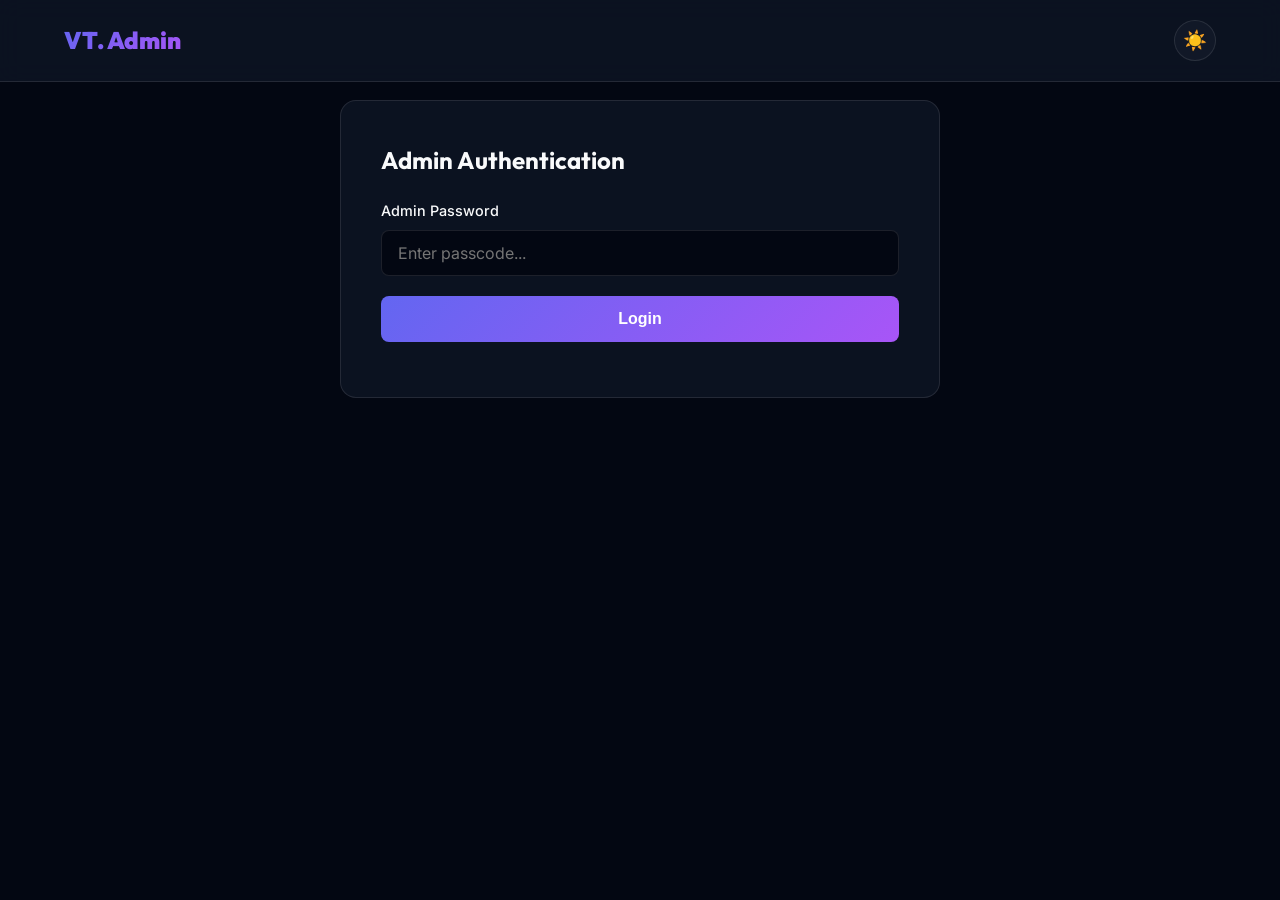
==== frontend/admin.html @ b22c6465 "Initial portfolio website" ====
<!DOCTYPE html>
<html lang="en" data-theme="dark">
<head>
    <meta charset="UTF-8">
    <meta name="viewport" content="width=device-width, initial-scale=1.0">
    <title>VT Portfolio | Admin Dashboard</title>
    <link rel="stylesheet" href="css/style.css">
</head>
<body>
    <nav id="navbar">
        <a href="index.html" class="logo">VT. Admin</a>
        <button class="theme-toggle" id="theme-toggle" title="Toggle Theme">🌙</button>
    </nav>

    <div class="admin-container">
        <div id="login-section" style="display: block;">
            <div class="contact-container">
                <h2 style="margin-bottom: 20px;">Admin Authentication</h2>
                <form id="login-form">
                    <div class="form-group">
                        <label>Admin Password</label>
                        <input type="password" id="admin-password" class="form-control" required placeholder="Enter passcode...">
                    </div>
                    <button type="submit" class="btn-primary" style="width: 100%;">Login</button>
                </form>
                <div id="login-status" style="margin-top: 15px; color: var(--danger-color);"></div>
            </div>
        </div>

        <div id="dashboard-section" style="display: none;">
            <div class="admin-header">
                <h2>Manage Projects</h2>
                <button id="add-project-btn" class="btn-primary">Add New Project</button>
            </div>
            
            <table class="admin-table" id="projects-table">
                <thead>
                    <tr>
                        <th>ID</th>
                        <th>Title</th>
                        <th>Category</th>
                        <th>Featured</th>
                        <th>Actions</th>
                    </tr>
                </thead>
                <tbody id="projects-tbody">
                    <!-- Populated via JS -->
                </tbody>
            </table>
        </div>
    </div>

    <!-- Modals for Add/Edit could be added here in a real production app -->
    
    <script src="js/admin.js"></script>
</body>
</html>
---- frontend/css/style.css ----
@import url('https://fonts.googleapis.com/css2?family=Inter:wght@300;400;500;600;700&family=Outfit:wght@400;600;700;800;900&display=swap');

:root {
  /* Dark Mode (Default) - Deep Ocean / Indigo Theme */
  --bg-color: #030712;
  --surface-color: rgba(17, 24, 39, 0.7);
  --surface-color-solid: #111827;
  --surface-border: rgba(255, 255, 255, 0.1);
  --text-main: #f9fafb;
  --text-muted: #9ca3af;
  --accent-color: #6366f1;
  --accent-glow: rgba(99, 102, 241, 0.5);
  --accent-gradient: linear-gradient(135deg, #6366f1 0%, #a855f7 100%);
  --success-color: #10b981;
  --danger-color: #ef4444;
}

[data-theme="light"] {
  /* Light Mode */
  --bg-color: #f8fafc;
  --surface-color: rgba(255, 255, 255, 0.7);
  --surface-color-solid: #ffffff;
  --surface-border: rgba(0, 0, 0, 0.1);
  --text-main: #0f172a;
  --text-muted: #475569;
  --accent-color: #4f46e5;
  --accent-glow: rgba(79, 70, 229, 0.3);
  --accent-gradient: linear-gradient(135deg, #4f46e5 0%, #9333ea 100%);
}

* {
  margin: 0;
  padding: 0;
  box-sizing: border-box;
}

html {
  scroll-behavior: smooth;
}

body {
  font-family: 'Inter', sans-serif;
  background-color: var(--bg-color);
  color: var(--text-main);
  line-height: 1.6;
  transition: background-color 0.3s ease, color 0.3s ease;
  overflow-x: hidden;
}

h1, h2, h3, h4, h5, h6 {
  font-family: 'Outfit', sans-serif;
}

/* Background Effects */
.bg-glow {
  position: fixed;
  top: -20vh;
  left: -20vw;
  width: 60vw;
  height: 60vh;
  background: var(--accent-glow);
  filter: blur(150px);
  border-radius: 50%;
  z-index: -1;
  pointer-events: none;
}
.bg-glow-2 {
  position: fixed;
  bottom: -20vh;
  right: -20vw;
  width: 50vw;
  height: 50vh;
  background: rgba(168, 85, 247, 0.2);
  filter: blur(150px);
  border-radius: 50%;
  z-index: -1;
  pointer-events: none;
}

/* Navbar */
nav {
  position: fixed;
  top: 0;
  width: 100%;
  padding: 20px 5%;
  display: flex;
  justify-content: space-between;
  align-items: center;
  z-index: 100;
  background: var(--surface-color);
  backdrop-filter: blur(12px);
  border-bottom: 1px solid var(--surface-border);
  transition: padding 0.3s ease;
}
nav.scrolled {
  padding: 15px 5%;
}
.logo {
  font-family: 'Outfit', sans-serif;
  font-weight: 900;
  font-size: 1.5rem;
  background: var(--accent-gradient);
  -webkit-background-clip: text;
  -webkit-text-fill-color: transparent;
  text-decoration: none;
}
.nav-links {
  display: flex;
  gap: 30px;
  list-style: none;
  align-items: center;
}
.nav-links a {
  text-decoration: none;
  color: var(--text-main);
  font-weight: 500;
  font-size: 0.95rem;
  transition: color 0.2s ease;
}
.nav-links a:hover {
  color: var(--accent-color);
}
.theme-toggle {
  background: none;
  border: none;
  color: var(--text-main);
  cursor: pointer;
  font-size: 1.2rem;
  display: flex;
  align-items: center;
  justify-content: center;
  padding: 8px;
  border-radius: 50%;
  background: var(--surface-color-solid);
  border: 1px solid var(--surface-border);
  transition: transform 0.2s ease;
}
.theme-toggle:hover {
  transform: scale(1.1);
}

/* Hero Section */
.hero {
  min-height: 100vh;
  display: flex;
  align-items: center;
  padding: 0 5%;
  position: relative;
}
.hero-content {
  max-width: 800px;
  margin-top: 80px;
}
.badge {
  display: inline-block;
  padding: 6px 14px;
  border-radius: 20px;
  background: rgba(99, 102, 241, 0.1);
  border: 1px solid rgba(99, 102, 241, 0.3);
  color: var(--accent-color);
  font-weight: 600;
  font-size: 0.85rem;
  margin-bottom: 20px;
  animation: float 3s ease-in-out infinite;
}
.hero h1 {
  font-size: clamp(3rem, 5vw, 5rem);
  line-height: 1.1;
  margin-bottom: 20px;
}
.hero h1 span {
  background: var(--accent-gradient);
  -webkit-background-clip: text;
  -webkit-text-fill-color: transparent;
}
.hero p {
  font-size: 1.2rem;
  color: var(--text-muted);
  max-width: 600px;
  margin-bottom: 40px;
}
.btn-primary {
  display: inline-block;
  padding: 14px 32px;
  background: var(--accent-gradient);
  color: white;
  text-decoration: none;
  border-radius: 8px;
  font-weight: 600;
  font-size: 1rem;
  transition: transform 0.2s ease, box-shadow 0.2s ease;
  border: none;
  cursor: pointer;
}
.btn-primary:hover {
  transform: translateY(-2px);
  box-shadow: 0 10px 25px var(--accent-glow);
}

/* Sections Common */
section {
  padding: 100px 5%;
}
.section-title {
  font-size: 2.5rem;
  margin-bottom: 10px;
}
.section-subtitle {
  color: var(--text-muted);
  margin-bottom: 50px;
}

/* Skills */
.skills-grid {
  display: grid;
  grid-template-columns: repeat(auto-fit, minmax(280px, 1fr));
  gap: 30px;
}
.skill-card {
  background: var(--surface-color);
  backdrop-filter: blur(12px);
  border: 1px solid var(--surface-border);
  border-radius: 16px;
  padding: 30px;
  transition: transform 0.3s ease;
}
.skill-card:hover {
  transform: translateY(-5px);
  border-color: var(--accent-color);
}
.skill-card h3 {
  font-size: 1.2rem;
  margin-bottom: 20px;
  display: flex;
  align-items: center;
  gap: 10px;
}
.skill-item {
  margin-bottom: 15px;
}
.skill-info {
  display: flex;
  justify-content: space-between;
  margin-bottom: 6px;
  font-size: 0.9rem;
  font-weight: 500;
}
.skill-bar {
  width: 100%;
  height: 6px;
  background: var(--bg-color);
  border-radius: 4px;
  overflow: hidden;
}
.skill-progress {
  height: 100%;
  background: var(--accent-gradient);
  border-radius: 4px;
  width: 0;
  transition: width 1s cubic-bezier(0.1, 0.5, 0.1, 1);
}

/* Projects */
.projects-grid {
  display: grid;
  grid-template-columns: repeat(auto-fit, minmax(320px, 1fr));
  gap: 30px;
}
.project-card {
  background: var(--surface-color);
  border: 1px solid var(--surface-border);
  border-radius: 16px;
  padding: 30px;
  display: flex;
  flex-direction: column;
  transition: all 0.3s ease;
}
.project-card:hover {
  transform: translateY(-10px);
  border-color: var(--accent-color);
  box-shadow: 0 10px 30px rgba(0,0,0,0.1);
}
.project-card h3 {
  font-size: 1.4rem;
  margin-bottom: 10px;
}
.project-desc {
  color: var(--text-muted);
  font-size: 0.95rem;
  margin-bottom: 20px;
  flex-grow: 1;
}
.tech-stack {
  display: flex;
  flex-wrap: wrap;
  gap: 8px;
  margin-bottom: 20px;
}
.tech-tag {
  background: var(--surface-color-solid);
  border: 1px solid var(--surface-border);
  padding: 4px 10px;
  border-radius: 20px;
  font-size: 0.8rem;
  font-weight: 500;
}
.project-links {
  display: flex;
  gap: 15px;
}
.project-links a {
  text-decoration: none;
  font-size: 0.9rem;
  font-weight: 600;
  color: var(--text-main);
  transition: color 0.2s;
}
.project-links a:hover {
  color: var(--accent-color);
}

/* Form */
.contact-container {
  max-width: 600px;
  margin: 0 auto;
  background: var(--surface-color);
  padding: 40px;
  border-radius: 16px;
  border: 1px solid var(--surface-border);
}
.form-group {
  margin-bottom: 20px;
}
.form-group label {
  display: block;
  margin-bottom: 8px;
  font-size: 0.9rem;
  font-weight: 500;
}
.form-control {
  width: 100%;
  padding: 12px 16px;
  background: var(--bg-color);
  border: 1px solid var(--surface-border);
  border-radius: 8px;
  color: var(--text-main);
  font-family: inherit;
  font-size: 1rem;
  outline: none;
  transition: border-color 0.2s;
}
.form-control:focus {
  border-color: var(--accent-color);
}
textarea.form-control {
  min-height: 120px;
  resize: vertical;
}

/* Floating Admin Link */
.admin-link {
  position: fixed;
  bottom: 20px;
  right: 20px;
  background: var(--surface-color-solid);
  border: 1px solid var(--surface-border);
  color: var(--text-muted);
  width: 45px;
  height: 45px;
  border-radius: 50%;
  display: flex;
  align-items: center;
  justify-content: center;
  text-decoration: none;
  font-size: 1.2rem;
  transition: all 0.2s;
  z-index: 100;
}
.admin-link:hover {
  color: var(--accent-color);
  transform: scale(1.1);
}

/* Animations */
@keyframes float {
  0% { transform: translateY(0px); }
  50% { transform: translateY(-10px); }
  100% { transform: translateY(0px); }
}

.reveal {
  opacity: 0;
  transform: translateY(30px);
  transition: opacity 0.8s ease, transform 0.8s ease;
}
.reveal.active {
  opacity: 1;
  transform: translateY(0);
}

/* Admin Dashboard Specific */
.admin-container {
  max-width: 1200px;
  margin: 100px auto;
  padding: 0 5%;
}
.admin-header {
  display: flex;
  justify-content: space-between;
  align-items: center;
  margin-bottom: 40px;
}
.admin-table {
  width: 100%;
  border-collapse: collapse;
  background: var(--surface-color);
  border-radius: 12px;
  overflow: hidden;
  border: 1px solid var(--surface-border);
}
.admin-table th, .admin-table td {
  padding: 15px 20px;
  text-align: left;
  border-bottom: 1px solid var(--surface-border);
}
.admin-table th {
  background: var(--surface-color-solid);
  font-weight: 600;
}
.action-btn {
  background: none;
  border: none;
  color: var(--text-main);
  cursor: pointer;
  padding: 5px;
  transition: color 0.2s;
}
.action-btn.delete:hover { color: var(--danger-color); }
.action-btn.edit:hover { color: var(--accent-color); }

@media (max-width: 768px) {
  .nav-links {
    display: none;
  }
}
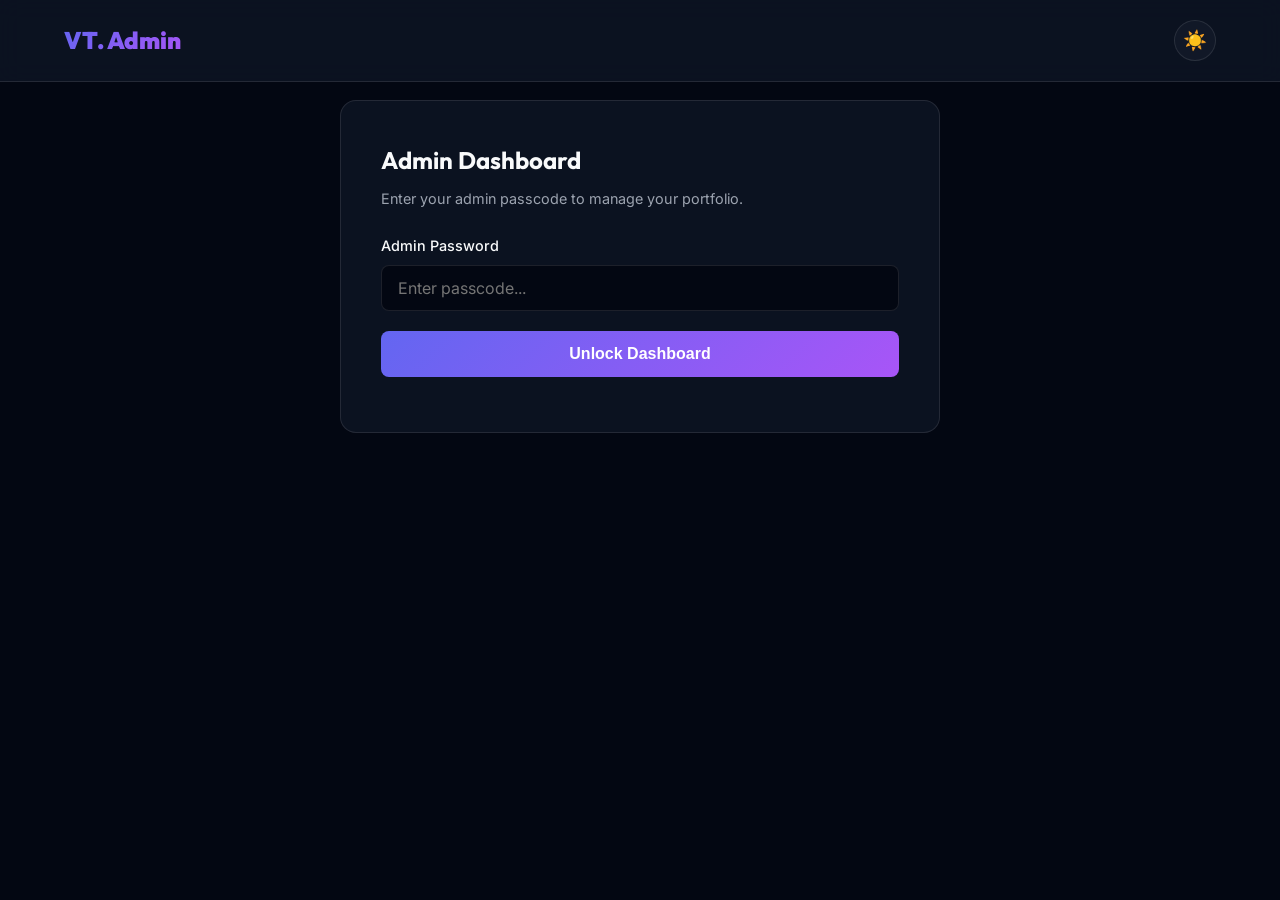
==== commit 4d25ae1c: "Add full CRUD management for Home, Skills, Projects, and Contact Messages in Admin dashboard" ====
--- a/frontend/admin.html
+++ b/frontend/admin.html
@@ -5,53 +5,428 @@
     <meta name="viewport" content="width=device-width, initial-scale=1.0">
     <title>VT Portfolio | Admin Dashboard</title>
     <link rel="stylesheet" href="css/style.css">
+    <style>
+        /* ── Admin-specific styles ──────────────────────────── */
+        .admin-tabs {
+            display: flex;
+            gap: 6px;
+            background: var(--surface-color);
+            border: 1px solid var(--surface-border);
+            border-radius: 14px;
+            padding: 6px;
+            margin-bottom: 32px;
+            flex-wrap: wrap;
+        }
+        .tab-btn {
+            flex: 1;
+            min-width: 110px;
+            padding: 12px 16px;
+            background: none;
+            border: none;
+            border-radius: 10px;
+            color: var(--text-muted);
+            font-family: inherit;
+            font-size: 0.9rem;
+            font-weight: 600;
+            cursor: pointer;
+            transition: all 0.2s;
+            white-space: nowrap;
+        }
+        .tab-btn.active { background: var(--accent-gradient); color: #fff; }
+        .tab-btn:hover:not(.active) { background: var(--surface-color-solid); color: var(--text-main); }
+        .tab-panel { display: none; }
+        .tab-panel.active { display: block; animation: fadeIn 0.3s ease; }
+        @keyframes fadeIn { from { opacity: 0; transform: translateY(8px); } to { opacity: 1; transform: none; } }
+
+        /* ── Section sub-headers ────────────────────────────── */
+        .admin-sub-header {
+            display: flex;
+            justify-content: space-between;
+            align-items: center;
+            margin-bottom: 24px;
+            flex-wrap: wrap;
+            gap: 12px;
+        }
+        .admin-sub-header h2 { font-size: 1.4rem; }
+
+        /* ── Modal ──────────────────────────────────────────── */
+        .modal-overlay {
+            display: none;
+            position: fixed;
+            inset: 0;
+            background: rgba(0,0,0,0.75);
+            backdrop-filter: blur(6px);
+            z-index: 1000;
+            align-items: center;
+            justify-content: center;
+            padding: 20px;
+        }
+        .modal-overlay.open { display: flex; }
+        .modal {
+            background: var(--surface-color-solid);
+            border: 1px solid var(--surface-border);
+            border-radius: 20px;
+            padding: 40px;
+            width: 100%;
+            max-width: 640px;
+            max-height: 90vh;
+            overflow-y: auto;
+            position: relative;
+            animation: slideUp 0.3s ease;
+        }
+        @keyframes slideUp { from { opacity:0; transform: translateY(30px); } to { opacity:1; transform:none; } }
+        .modal-title { font-family: 'Outfit', sans-serif; font-size: 1.5rem; font-weight: 700; margin-bottom: 24px; }
+        .modal-close {
+            position: absolute; top: 16px; right: 20px;
+            background: none; border: none; font-size: 1.5rem;
+            color: var(--text-muted); cursor: pointer; transition: color 0.2s;
+        }
+        .modal-close:hover { color: var(--danger-color); }
+
+        /* ── Form helpers ───────────────────────────────────── */
+        .form-row { display: grid; grid-template-columns: 1fr 1fr; gap: 16px; }
+        @media (max-width: 560px) { .form-row { grid-template-columns: 1fr; } }
+        .checkbox-group { display: flex; align-items: center; gap: 10px; padding-top: 8px; }
+        .checkbox-group input[type="checkbox"] { width: 18px; height: 18px; accent-color: var(--accent-color); cursor: pointer; }
+        .form-status { margin-top: 14px; font-size: 0.9rem; font-weight: 500; min-height: 20px; }
+
+        /* ── Table badges ───────────────────────────────────── */
+        .badge-yes { color: var(--success-color); font-weight: 700; }
+        .badge-no  { color: var(--text-muted); }
+
+        /* ── Message cards ──────────────────────────────────── */
+        .msg-card {
+            background: var(--surface-color);
+            border: 1px solid var(--surface-border);
+            border-radius: 14px;
+            padding: 22px 26px;
+            margin-bottom: 14px;
+            transition: border-color 0.2s;
+        }
+        .msg-card:hover { border-color: var(--accent-color); }
+        .msg-card-header { display: flex; justify-content: space-between; align-items: flex-start; margin-bottom: 6px; flex-wrap: wrap; gap: 8px; }
+        .msg-name { font-weight: 700; font-size: 1rem; }
+        .msg-date { font-size: 0.8rem; color: var(--text-muted); }
+        .msg-email { font-size: 0.85rem; color: var(--accent-color); margin-bottom: 10px; }
+        .msg-text { color: var(--text-muted); font-size: 0.95rem; line-height: 1.5; margin-bottom: 14px; }
+        .msg-actions { display: flex; gap: 8px; }
+
+        /* ── Skill progress inline ──────────────────────────── */
+        .skill-bar-mini {
+            display: flex; align-items: center; gap: 8px;
+        }
+        .skill-bar-mini .bar {
+            flex: 1; height: 6px; background: var(--bg-color);
+            border-radius: 4px; overflow: hidden; max-width: 100px;
+        }
+        .skill-bar-mini .bar-fill {
+            height: 100%; background: var(--accent-gradient); border-radius: 4px;
+        }
+
+        /* ── Logout ─────────────────────────────────────────── */
+        .logout-btn {
+            padding: 8px 18px; background: none;
+            border: 1px solid var(--danger-color); color: var(--danger-color);
+            border-radius: 8px; cursor: pointer; font-family: inherit;
+            font-weight: 600; font-size: 0.9rem; transition: all 0.2s;
+        }
+        .logout-btn:hover { background: var(--danger-color); color: #fff; }
+
+        /* ── Home edit form ─────────────────────────────────── */
+        .home-edit-card {
+            background: var(--surface-color);
+            border: 1px solid var(--surface-border);
+            border-radius: 16px;
+            padding: 32px;
+        }
+
+        /* ── Action btn row in table ────────────────────────── */
+        .action-cell { display: flex; gap: 6px; flex-wrap: wrap; }
+
+        /* ── Empty state ────────────────────────────────────── */
+        .empty-state {
+            text-align: center; padding: 60px 20px; color: var(--text-muted);
+        }
+        .empty-state .icon { font-size: 3rem; margin-bottom: 12px; }
+    </style>
 </head>
 <body>
     <nav id="navbar">
         <a href="index.html" class="logo">VT. Admin</a>
-        <button class="theme-toggle" id="theme-toggle" title="Toggle Theme">🌙</button>
+        <div style="display:flex; gap:12px; align-items:center;">
+            <button id="logout-btn" class="logout-btn" style="display:none;">⏏ Logout</button>
+            <button class="theme-toggle" id="theme-toggle" title="Toggle Theme">🌙</button>
+        </div>
     </nav>
 
     <div class="admin-container">
-        <div id="login-section" style="display: block;">
+
+        <!-- ═══════════ LOGIN ═══════════ -->
+        <div id="login-section">
             <div class="contact-container">
-                <h2 style="margin-bottom: 20px;">Admin Authentication</h2>
+                <h2 style="margin-bottom:8px;">Admin Dashboard</h2>
+                <p style="color:var(--text-muted); margin-bottom:24px; font-size:0.9rem;">
+                    Enter your admin passcode to manage your portfolio.
+                </p>
                 <form id="login-form">
                     <div class="form-group">
                         <label>Admin Password</label>
                         <input type="password" id="admin-password" class="form-control" required placeholder="Enter passcode...">
                     </div>
-                    <button type="submit" class="btn-primary" style="width: 100%;">Login</button>
+                    <button type="submit" class="btn-primary" style="width:100%; border-radius:8px;">Unlock Dashboard</button>
                 </form>
-                <div id="login-status" style="margin-top: 15px; color: var(--danger-color);"></div>
+                <div id="login-status" style="margin-top:15px; font-size:0.9rem; text-align:center;"></div>
             </div>
         </div>
 
-        <div id="dashboard-section" style="display: none;">
-            <div class="admin-header">
-                <h2>Manage Projects</h2>
-                <button id="add-project-btn" class="btn-primary">Add New Project</button>
-            </div>
-            
-            <table class="admin-table" id="projects-table">
-                <thead>
-                    <tr>
-                        <th>ID</th>
-                        <th>Title</th>
-                        <th>Category</th>
-                        <th>Featured</th>
-                        <th>Actions</th>
-                    </tr>
-                </thead>
-                <tbody id="projects-tbody">
-                    <!-- Populated via JS -->
-                </tbody>
-            </table>
+        <!-- ═══════════ DASHBOARD ═══════════ -->
+        <div id="dashboard-section" style="display:none;">
+
+            <!-- Tab Bar -->
+            <div class="admin-tabs">
+                <button class="tab-btn active" data-tab="home">🏠 Home</button>
+                <button class="tab-btn" data-tab="projects">🗂 Projects</button>
+                <button class="tab-btn" data-tab="skills">⚡ Skills</button>
+                <button class="tab-btn" data-tab="messages">📩 Messages</button>
+            </div>
+
+            <!-- ─── HOME TAB ─── -->
+            <div class="tab-panel active" id="tab-home">
+                <div class="admin-sub-header">
+                    <h2>Edit Home / Hero Section</h2>
+                    <span style="color:var(--text-muted); font-size:0.85rem;">Changes appear instantly on the live portfolio.</span>
+                </div>
+                <div class="home-edit-card">
+                    <form id="hero-form">
+                        <div class="form-row">
+                            <div class="form-group">
+                                <label>Your Name</label>
+                                <input type="text" id="hero-name-inp" class="form-control" placeholder="V THILOTHAMA">
+                            </div>
+                            <div class="form-group">
+                                <label>Tagline / Role</label>
+                                <input type="text" id="hero-tagline-inp" class="form-control" placeholder="Full-Stack Developer">
+                            </div>
+                        </div>
+                        <div class="form-group">
+                            <label>Hero Description</label>
+                            <textarea id="hero-desc-inp" class="form-control" style="min-height:100px;" placeholder="Brief intro shown in the hero section..."></textarea>
+                        </div>
+                        <div class="form-row">
+                            <div class="form-group">
+                                <label>Badge Text</label>
+                                <input type="text" id="hero-badge-inp" class="form-control" placeholder="Available for Hire">
+                            </div>
+                            <div class="form-group" style="display:flex; flex-direction:column; justify-content:flex-end;">
+                                <div class="checkbox-group">
+                                    <input type="checkbox" id="hero-available-inp">
+                                    <label for="hero-available-inp" style="margin:0; cursor:pointer; font-weight:500;">Show availability badge</label>
+                                </div>
+                            </div>
+                        </div>
+
+                        <h3 style="margin: 24px 0 16px; font-size:1rem; color:var(--text-muted); text-transform:uppercase; letter-spacing:0.05em;">Social / Contact Links</h3>
+                        <div class="form-row">
+                            <div class="form-group">
+                                <label>GitHub URL</label>
+                                <input type="url" id="hero-github-inp" class="form-control" placeholder="https://github.com/...">
+                            </div>
+                            <div class="form-group">
+                                <label>LinkedIn URL</label>
+                                <input type="url" id="hero-linkedin-inp" class="form-control" placeholder="https://linkedin.com/in/...">
+                            </div>
+                        </div>
+                        <div class="form-row">
+                            <div class="form-group">
+                                <label>Email Address</label>
+                                <input type="email" id="hero-email-inp" class="form-control" placeholder="you@example.com">
+                            </div>
+                            <div class="form-group">
+                                <label>Resume / CV URL</label>
+                                <input type="url" id="hero-resume-inp" class="form-control" placeholder="https://...">
+                            </div>
+                        </div>
+
+                        <div class="form-status" id="hero-form-status"></div>
+                        <button type="submit" class="btn-primary" style="width:100%; margin-top:16px; border-radius:8px;" id="hero-submit-btn">
+                            💾 Save Hero Content
+                        </button>
+                    </form>
+                </div>
+            </div>
+
+            <!-- ─── PROJECTS TAB ─── -->
+            <div class="tab-panel" id="tab-projects">
+                <div class="admin-sub-header">
+                    <h2>Manage Projects</h2>
+                    <button id="add-project-btn" class="btn-primary">+ Add Project</button>
+                </div>
+                <table class="admin-table" id="projects-table">
+                    <thead>
+                        <tr>
+                            <th>ID</th>
+                            <th>Title</th>
+                            <th>Category</th>
+                            <th>Featured</th>
+                            <th>Actions</th>
+                        </tr>
+                    </thead>
+                    <tbody id="projects-tbody">
+                        <tr><td colspan="5" style="color:var(--text-muted)">Loading...</td></tr>
+                    </tbody>
+                </table>
+            </div>
+
+            <!-- ─── SKILLS TAB ─── -->
+            <div class="tab-panel" id="tab-skills">
+                <div class="admin-sub-header">
+                    <h2>Manage Skills</h2>
+                    <button id="add-skill-btn" class="btn-primary">+ Add Skill</button>
+                </div>
+                <table class="admin-table" id="skills-table">
+                    <thead>
+                        <tr>
+                            <th>ID</th>
+                            <th>Skill</th>
+                            <th>Category</th>
+                            <th>Level</th>
+                            <th>Actions</th>
+                        </tr>
+                    </thead>
+                    <tbody id="skills-tbody">
+                        <tr><td colspan="5" style="color:var(--text-muted)">Loading...</td></tr>
+                    </tbody>
+                </table>
+            </div>
+
+            <!-- ─── MESSAGES TAB ─── -->
+            <div class="tab-panel" id="tab-messages">
+                <div class="admin-sub-header">
+                    <h2>Contact Messages</h2>
+                    <button onclick="fetchAdminMessages()" style="padding:10px 18px; background:var(--surface-color-solid); border:1px solid var(--surface-border); color:var(--text-main); border-radius:8px; cursor:pointer; font-family:inherit; font-weight:600;">
+                        ↻ Refresh
+                    </button>
+                </div>
+                <div id="messages-container">
+                    <p style="color:var(--text-muted)">Loading messages...</p>
+                </div>
+            </div>
+
+        </div><!-- end #dashboard-section -->
+    </div><!-- end .admin-container -->
+
+    <!-- ══════════ ADD / EDIT PROJECT MODAL ══════════ -->
+    <div class="modal-overlay" id="project-modal">
+        <div class="modal">
+            <button class="modal-close" id="close-project-modal">✕</button>
+            <h2 class="modal-title" id="project-modal-title">Add New Project</h2>
+            <form id="project-form">
+                <input type="hidden" id="project-id">
+                <div class="form-group">
+                    <label>Title *</label>
+                    <input type="text" id="proj-title" class="form-control" required placeholder="My Awesome Project">
+                </div>
+                <div class="form-group">
+                    <label>Short Description *</label>
+                    <textarea id="proj-description" class="form-control" required placeholder="Brief one-liner about the project..."></textarea>
+                </div>
+                <div class="form-group">
+                    <label>Long Description</label>
+                    <textarea id="proj-long-desc" class="form-control" placeholder="Detailed description (optional)..."></textarea>
+                </div>
+                <div class="form-group">
+                    <label>Tech Stack <small style="color:var(--text-muted)">(comma-separated)</small></label>
+                    <input type="text" id="proj-tech" class="form-control" placeholder="Python, Django, React">
+                </div>
+                <div class="form-row">
+                    <div class="form-group">
+                        <label>Category *</label>
+                        <select id="proj-category" class="form-control">
+                            <option value="fullstack">Full-Stack</option>
+                            <option value="frontend">Frontend</option>
+                            <option value="backend">Backend</option>
+                            <option value="data">Data / ML</option>
+                            <option value="game">Game / Fun</option>
+                        </select>
+                    </div>
+                    <div class="form-group">
+                        <label>Display Order</label>
+                        <input type="number" id="proj-order" class="form-control" value="0" min="0">
+                    </div>
+                </div>
+                <div class="form-row">
+                    <div class="form-group">
+                        <label>GitHub URL</label>
+                        <input type="url" id="proj-github" class="form-control" placeholder="https://github.com/...">
+                    </div>
+                    <div class="form-group">
+                        <label>Live Demo URL</label>
+                        <input type="url" id="proj-live" class="form-control" placeholder="https://myapp.com">
+                    </div>
+                </div>
+                <div class="form-group">
+                    <label>Image URL</label>
+                    <input type="url" id="proj-image" class="form-control" placeholder="https://...jpg">
+                </div>
+                <div class="form-group">
+                    <div class="checkbox-group">
+                        <input type="checkbox" id="proj-featured">
+                        <label for="proj-featured" style="margin:0; cursor:pointer;">Mark as Featured</label>
+                    </div>
+                </div>
+                <div class="form-status" id="proj-form-status"></div>
+                <button type="submit" class="btn-primary" style="width:100%; margin-top:16px; border-radius:8px;" id="proj-submit-btn">
+                    ✅ Save Project
+                </button>
+            </form>
         </div>
     </div>
 
-    <!-- Modals for Add/Edit could be added here in a real production app -->
-    
+    <!-- ══════════ ADD / EDIT SKILL MODAL ══════════ -->
+    <div class="modal-overlay" id="skill-modal">
+        <div class="modal">
+            <button class="modal-close" id="close-skill-modal">✕</button>
+            <h2 class="modal-title" id="skill-modal-title">Add Skill</h2>
+            <form id="skill-form">
+                <input type="hidden" id="skill-id">
+                <div class="form-group">
+                    <label>Skill Name *</label>
+                    <input type="text" id="skill-name-inp" class="form-control" required placeholder="e.g. TypeScript">
+                </div>
+                <div class="form-row">
+                    <div class="form-group">
+                        <label>Category</label>
+                        <select id="skill-cat-inp" class="form-control">
+                            <option value="language">Programming Language</option>
+                            <option value="frontend">Frontend</option>
+                            <option value="backend">Backend</option>
+                            <option value="database">Database</option>
+                            <option value="tools">Tools & DevOps</option>
+                        </select>
+                    </div>
+                    <div class="form-group">
+                        <label>Proficiency Level (0–100)</label>
+                        <input type="number" id="skill-level-inp" class="form-control" value="75" min="0" max="100">
+                    </div>
+                </div>
+                <div class="form-row">
+                    <div class="form-group">
+                        <label>Icon (emoji)</label>
+                        <input type="text" id="skill-icon-inp" class="form-control" placeholder="⚡">
+                    </div>
+                    <div class="form-group">
+                        <label>Display Order</label>
+                        <input type="number" id="skill-order-inp" class="form-control" value="0" min="0">
+                    </div>
+                </div>
+                <div class="form-status" id="skill-form-status"></div>
+                <button type="submit" class="btn-primary" style="width:100%; margin-top:16px; border-radius:8px;" id="skill-submit-btn">
+                    ✅ Save Skill
+                </button>
+            </form>
+        </div>
+    </div>
+
     <script src="js/admin.js"></script>
 </body>
 </html>
--- a/frontend/css/style.css
+++ b/frontend/css/style.css
@@ -196,6 +196,54 @@
   transform: translateY(-2px);
   box-shadow: 0 10px 25px var(--accent-glow);
 }
+.btn-secondary {
+  display: inline-block;
+  padding: 14px 32px;
+  border: 1.5px solid var(--accent-color);
+  color: var(--accent-color);
+  text-decoration: none;
+  border-radius: 8px;
+  font-weight: 600;
+  font-size: 1rem;
+  background: transparent;
+  transition: all 0.2s ease;
+  cursor: pointer;
+}
+.btn-secondary:hover {
+  background: var(--accent-color);
+  color: #fff;
+}
+.hero-cta-row {
+  display: flex;
+  gap: 16px;
+  flex-wrap: wrap;
+  margin-bottom: 30px;
+}
+.hero-socials {
+  display: flex;
+  gap: 12px;
+  flex-wrap: wrap;
+  margin-top: 10px;
+}
+.social-link {
+  display: inline-flex;
+  align-items: center;
+  gap: 6px;
+  padding: 8px 16px;
+  background: var(--surface-color);
+  border: 1px solid var(--surface-border);
+  border-radius: 20px;
+  color: var(--text-muted);
+  text-decoration: none;
+  font-size: 0.85rem;
+  font-weight: 500;
+  transition: all 0.2s;
+}
+.social-link:hover {
+  border-color: var(--accent-color);
+  color: var(--accent-color);
+  transform: translateY(-2px);
+}
 
 /* Sections Common */
 section {
